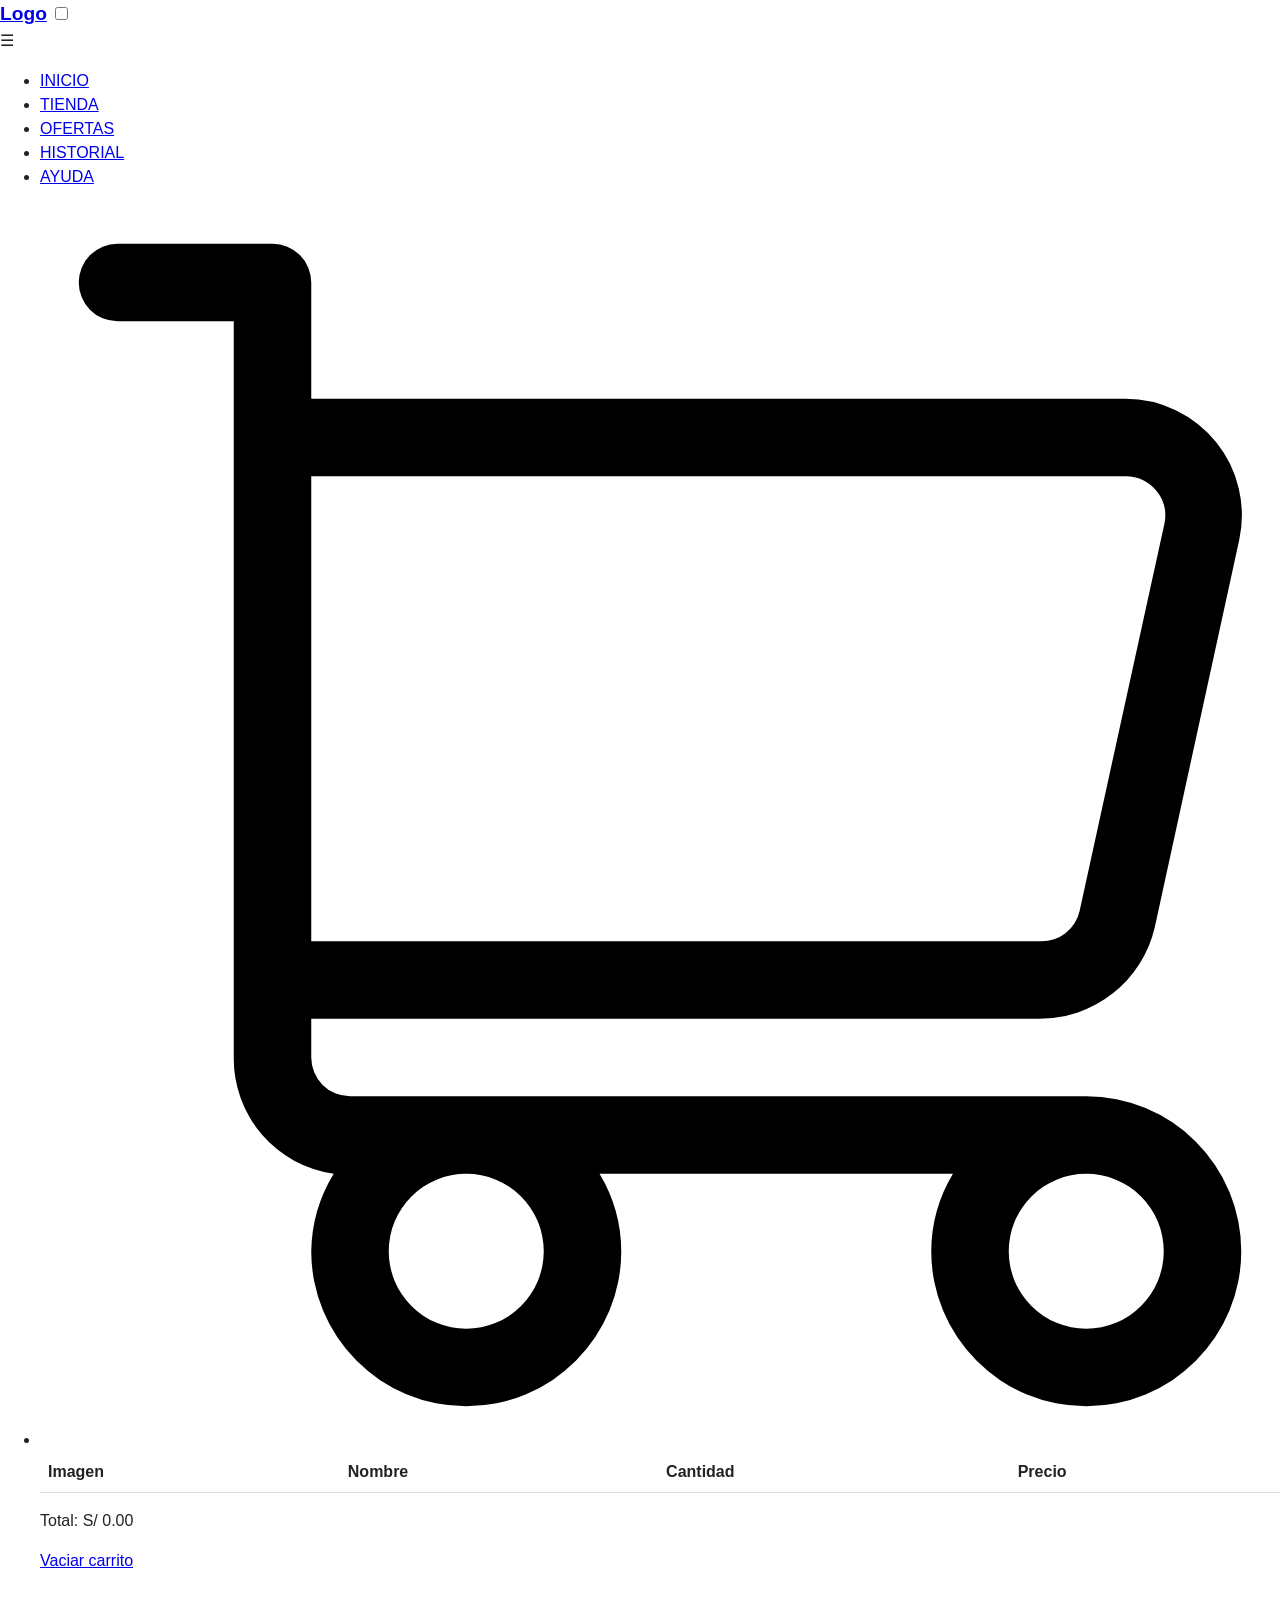
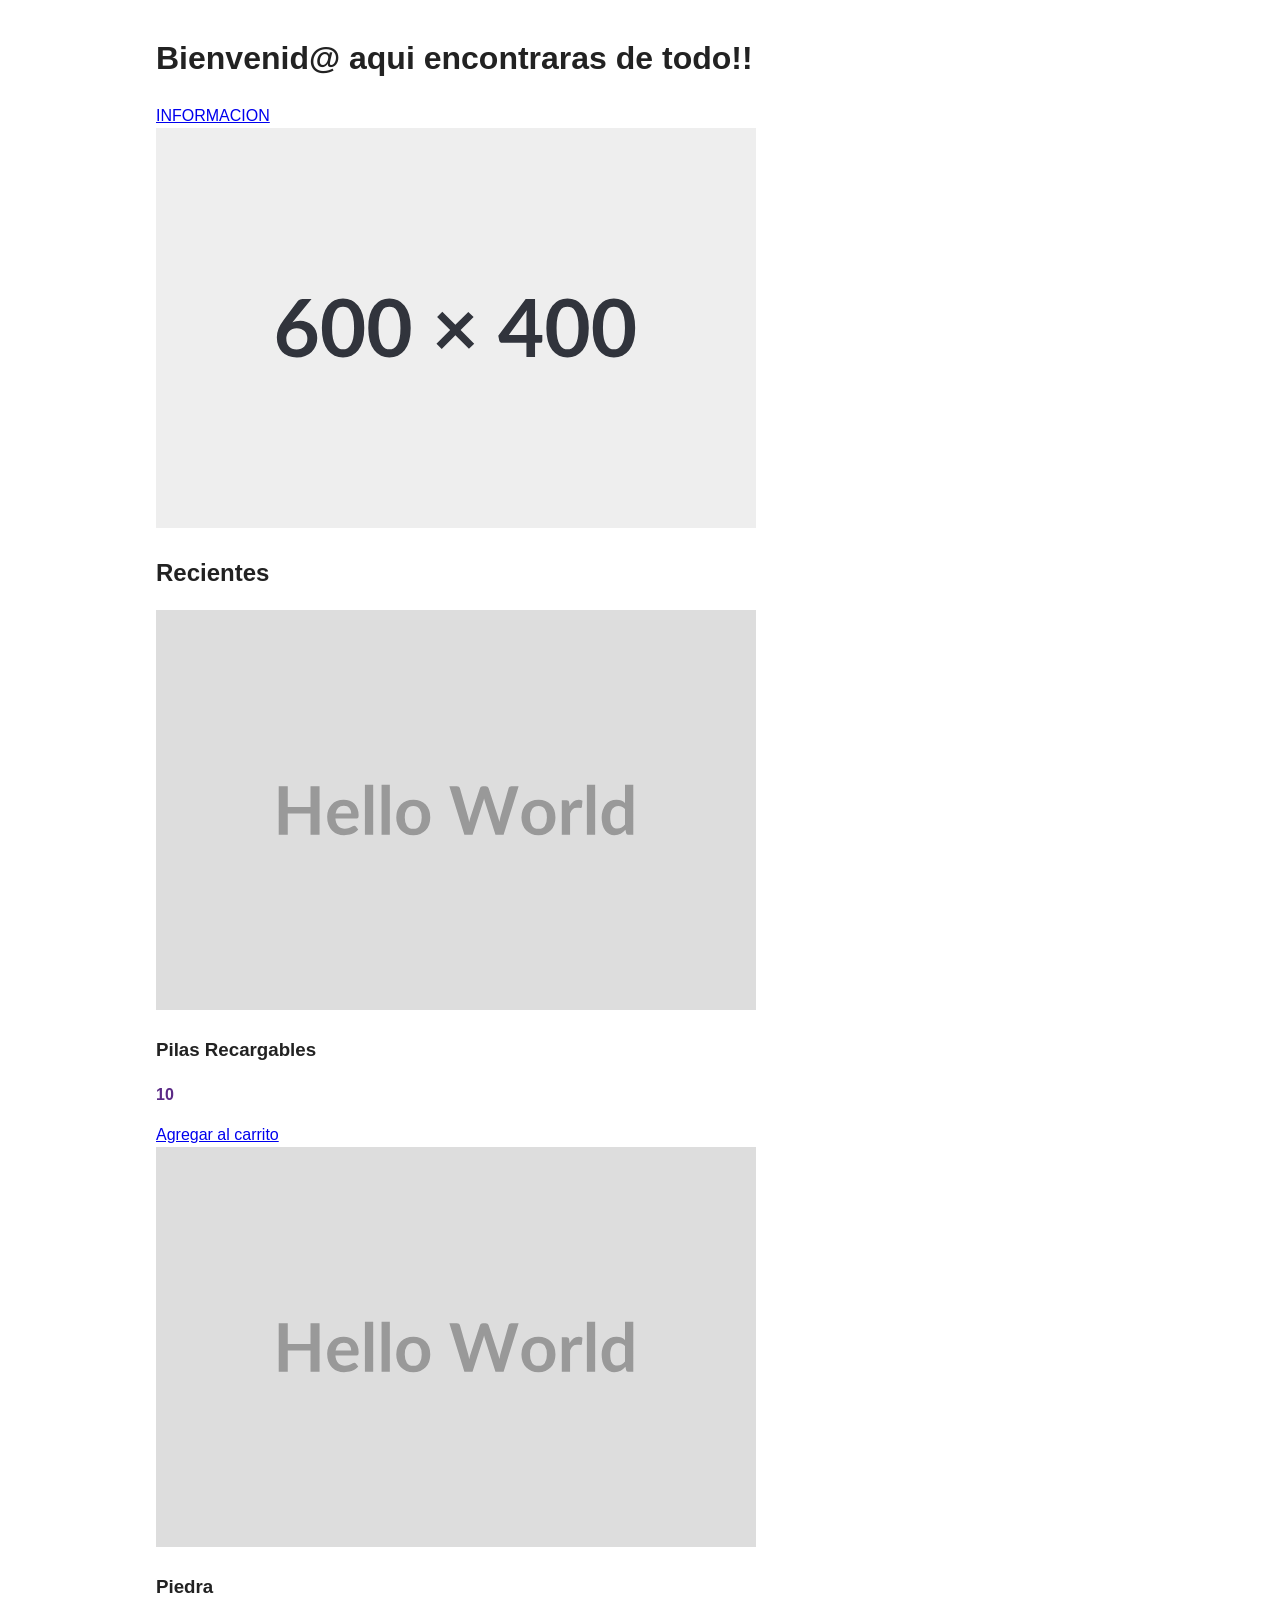
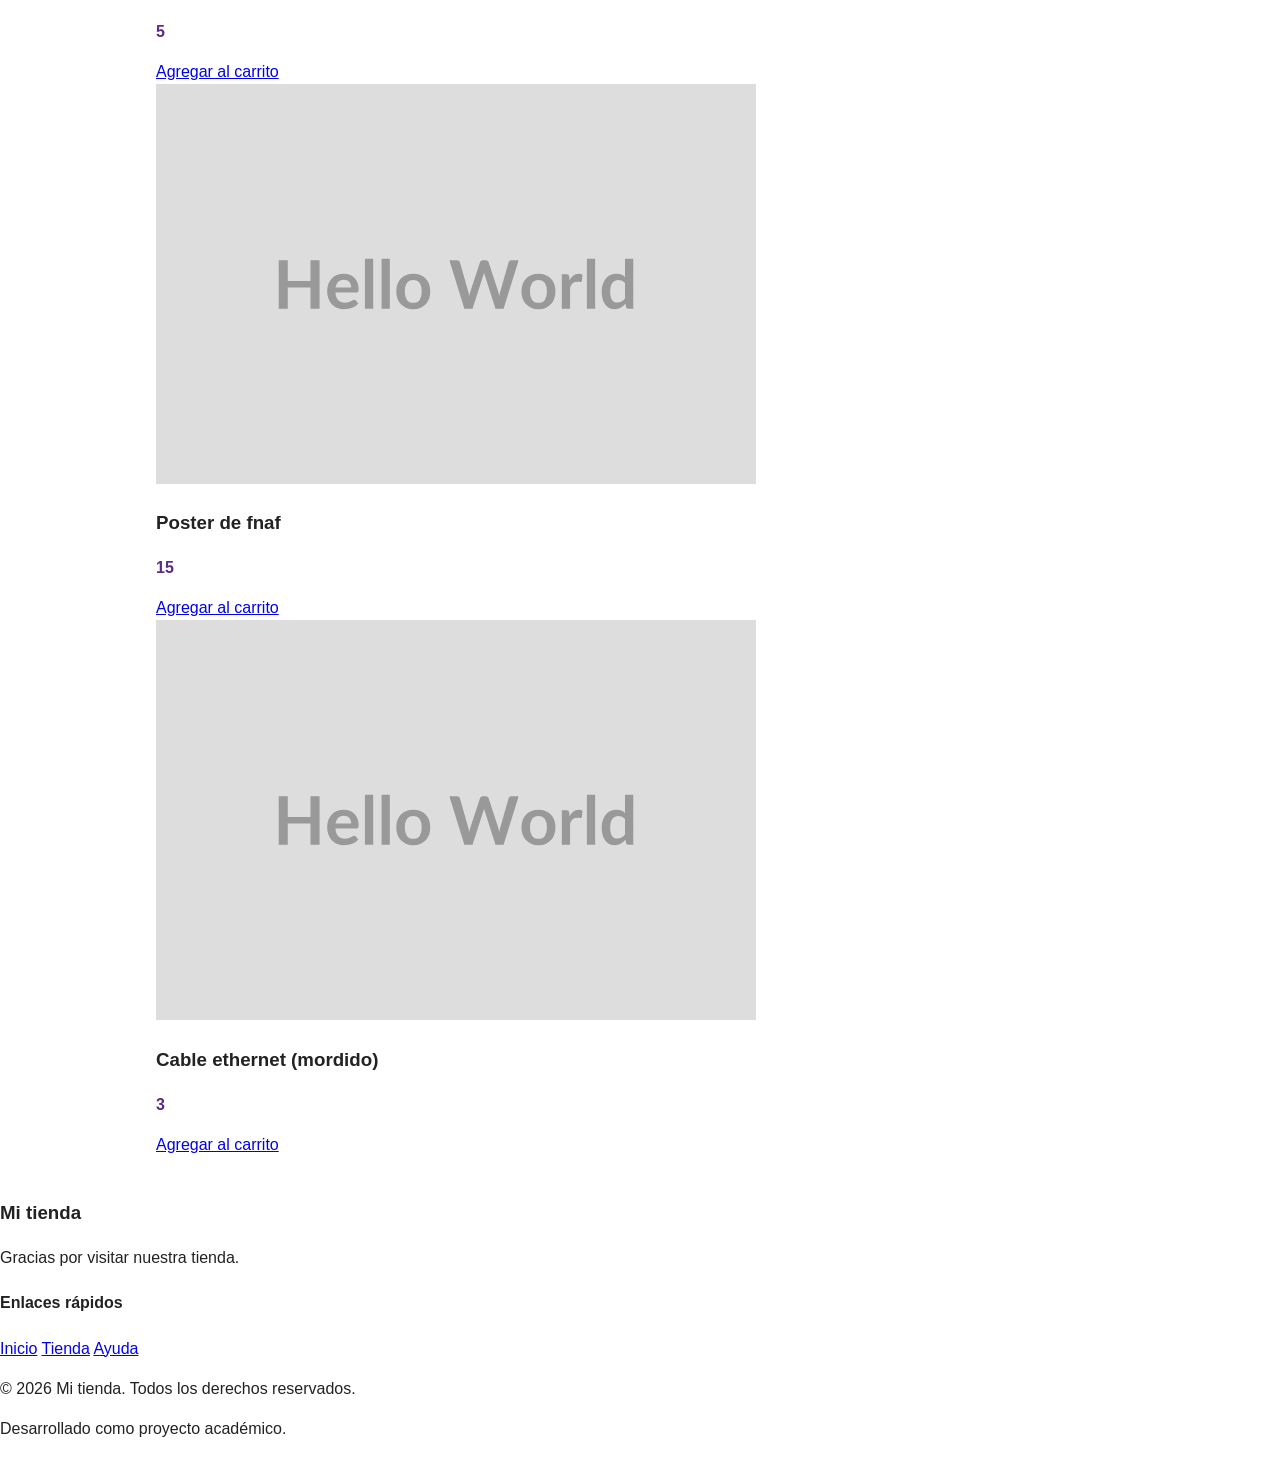
==== index.html @ d352cda1 "Actualización de tienda y documentación" ====
<!--
Integrantes:
.-Diego Joaquin Caceres Comentero
.-yorwi andre torres hinojosa
.-Johana Mayra ccamaque Ala
.-Brayam Yuber Cf Mamani Quilla
-->
<!DOCTYPE html>
<html lang="es">
<head>
<meta charset="UTF-8">
<meta name="viewport" content="width=device-width, initial-scale=1">
<title>Inicio · TiendaPe</title>
<link rel="stylesheet" href="css/estilos.css">
</head>
<body>

    <div class="barra">

        <header class="header">

            <div class="menu conteiner">

                <a href="#" class="logo">Logo</a>

                <input type="checkbox" id="menu">

                <label for="menu">
                    <div class="menu-icono">☰</div>
                </label>

                <nav class="navbar">
                    <ul>
                        <li><a href="index.html">INICIO</a></li>
                        <li><a href="tienda.html">TIENDA</a></li>
                        <li><a href="#">OFERTAS</a></li>
                        <li><a href="#">HISTORIAL</a></li>
                        <li><a href="#">AYUDA</a></li>
                    </ul>
                </nav>

                <div>
                    <ul>
                        <li class="submenu">

                            <img src="img/car-placeholder.svg" id="img-carrito" alt="Carrito de compras">

                            <div id="carrito">

                                <table id="lista-carrito">

                                    <thead>
                                        <tr>
                                            <th>Imagen</th>
                                            <th>Nombre</th>
                                            <th>Cantidad</th>
                                            <th>Precio</th>
                                        </tr>
                                    </thead>

                                    <tbody>
                                        <!-- JavaScript agregará los productos aquí -->
                                    </tbody>

                                </table>

                                <p>Total: S/ <span id="total">0.00</span></p>

                                <a href="#" id="vaciar-carrito" class="btn-3">
                                    Vaciar carrito
                                </a>

                            </div>

                        </li>
                    </ul>
                </div>

            </div>

        </header>

    </div>

    <main>

        <div class="header-content conteiner">

            <div class="header-txt">

                <h1>
                    <span>Bienvenid@</span>
                    aqui encontraras de todo!!
                </h1>

                <a href="#" class="btn-1">INFORMACION</a>

            </div>

            <div class="header-img">

                <img src="img/placeholder2.svg" alt="Imagen principal">

            </div>

            <section class="recientes conteiner">

                <h2>Recientes</h2>

                <div class="recientes content">

                    <div class="reciente-1">

                        <img src="img/placeholder3.svg" alt="Pilas recargables">

                        <h3>Pilas Recargables</h3>

                        <p class="precio">10</p>

                        <a href="#" class="agregar-carrito" data-id="1">
                            Agregar al carrito
                        </a>

                    </div>

                    <div class="reciente-1">

                        <img src="img/placeholder3.svg" alt="Piedra">

                        <h3>Piedra</h3>

                        <p class="precio">5</p>

                        <a href="#" class="agregar-carrito" data-id="2">
                            Agregar al carrito
                        </a>

                    </div>

                    <div class="reciente-1">

                        <img src="img/placeholder3.svg" alt="Poster de FNAF">

                        <h3>Poster de fnaf</h3>

                        <p class="precio">15</p>

                        <a href="#" class="agregar-carrito" data-id="3">
                            Agregar al carrito
                        </a>

                    </div>

                    <div class="reciente-1">

                        <img src="img/placeholder3.svg" alt="Cable ethernet">

                        <h3>Cable ethernet (mordido)</h3>

                        <p class="precio">3</p>

                        <a href="#" class="agregar-carrito" data-id="4">
                            Agregar al carrito
                        </a>

                    </div>

                </div>

            </section>

        </div>

    </main>

    <footer class="footer">

        <div class="footer-content">

            <div class="footer-info">

                <h3>Mi tienda</h3>
                <p>Gracias por visitar nuestra tienda.</p>

            </div>

            <div class="footer-links">

                <h4>Enlaces rápidos</h4>

                <a href="index.html">Inicio</a>
                <a href="tienda.html">Tienda</a>
                <a href="#">Ayuda</a>

            </div>

            <div class="footer-copy">

                <p>
                    &copy; 2026 Mi tienda.
                    Todos los derechos reservados.
                </p>

                <p>Desarrollado como proyecto académico.</p>

            </div>

        </div>

    </footer>

</body>
</html>
---- css/estilos.css ----
:root{--color:#5b2a86;--claro:#f3eefa;--error:#c0262d}
*{box-sizing:border-box}
body{margin:0;font-family:Arial,sans-serif;line-height:1.5;color:#222}
main{max-width:1000px;margin:0 auto;padding:1.5rem 1rem}
img{max-width:100%}
.cabecera{display:flex;flex-wrap:wrap;justify-content:space-between;gap:.5rem;padding:.8rem 1rem;background:var(--color)}
.cabecera a{color:#fff;text-decoration:none;margin-right:.6rem}
.logo{font-weight:bold;font-size:1.2rem}
.hero{background:var(--claro);padding:3rem 1rem;text-align:center;border-radius:10px}
.btn{display:inline-block;background:var(--color);color:#fff;border:0;padding:.5rem 1rem;border-radius:8px;cursor:pointer;font-size:1rem;text-decoration:none}
.btn:disabled{opacity:.4;cursor:not-allowed}
.filtros{display:flex;flex-wrap:wrap;gap:.5rem;margin-bottom:.5rem}
input,select,textarea{padding:.5rem;border:1px solid #999;border-radius:6px;font:inherit}
input[aria-invalid="true"],textarea[aria-invalid="true"]{border-color:var(--error)}
.grilla{display:grid;grid-template-columns:repeat(auto-fill,minmax(210px,1fr));gap:1rem}
.tarjeta{border:1px solid #ddd;border-radius:10px;padding:.8rem;display:flex;flex-direction:column;gap:.3rem}
.tarjeta img{background:var(--claro);border-radius:8px}
.tarjeta .botones{display:flex;gap:.4rem;margin-top:auto}
.precio{font-weight:bold;color:var(--color)}
dialog{border:0;border-radius:10px;max-width:380px}
dialog::backdrop{background:rgba(0,0,0,.5)}
.carrito{display:grid;grid-template-columns:2fr 1fr;gap:1.5rem}
table{width:100%;border-collapse:collapse}
th,td{padding:.5rem;border-bottom:1px solid #ddd;text-align:left}
td button{border:1px solid var(--color);background:#fff;border-radius:6px;cursor:pointer;width:1.8rem}
.resumen{background:var(--claro);padding:1rem;border-radius:10px;align-self:start}
.resumen p,.resumen .fila{margin:.3rem 0}
.fila{display:flex;justify-content:space-between}
.total{font-weight:bold;font-size:1.1rem}
.formulario{display:flex;flex-direction:column;gap:.3rem;max-width:480px}
.error{color:var(--error);font-size:.9rem;min-height:1.2rem}
.exito{color:green;font-weight:bold}
.pie{text-align:center;padding:1rem;border-top:1px solid #ddd;color:#666}
@media (max-width:768px){.carrito{grid-template-columns:1fr}table{font-size:.9rem}}
@media (max-width:390px){.grilla{grid-template-columns:1fr}}
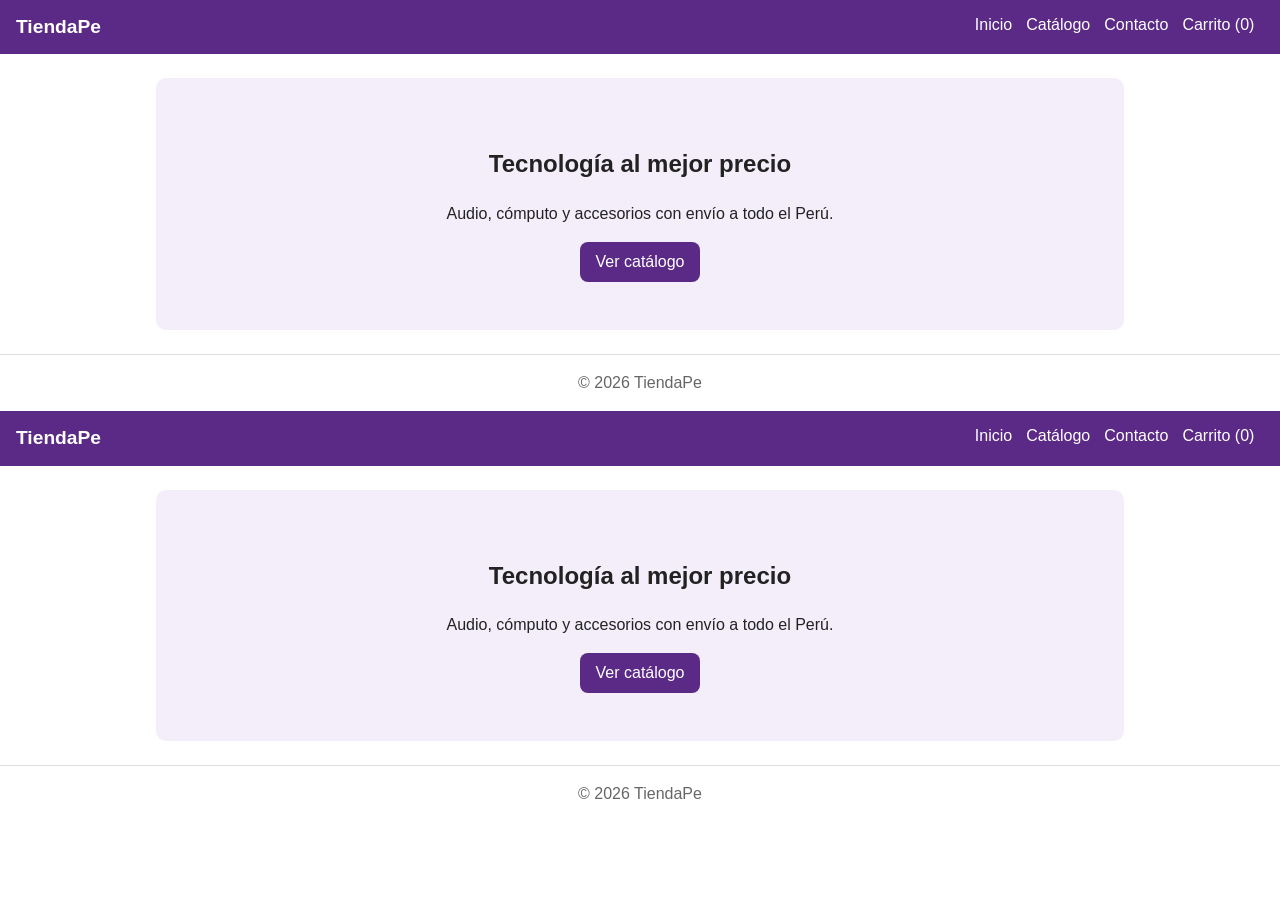
==== commit 131579ab: "Update index.html" ====
--- a/index.html
+++ b/index.html
@@ -1,10 +1,3 @@
-<!--
-Integrantes:
-.-Diego Joaquin Caceres Comentero
-.-yorwi andre torres hinojosa
-.-Johana Mayra ccamaque Ala
-.-Brayam Yuber Cf Mamani Quilla
--->
 <!DOCTYPE html>
 <html lang="es">
 <head>
@@ -14,200 +7,34 @@
 <link rel="stylesheet" href="css/estilos.css">
 </head>
 <body>
-
-    <div class="barra">
-
-        <header class="header">
-
-            <div class="menu conteiner">
-
-                <a href="#" class="logo">Logo</a>
-
-                <input type="checkbox" id="menu">
-
-                <label for="menu">
-                    <div class="menu-icono">☰</div>
-                </label>
-
-                <nav class="navbar">
-                    <ul>
-                        <li><a href="index.html">INICIO</a></li>
-                        <li><a href="tienda.html">TIENDA</a></li>
-                        <li><a href="#">OFERTAS</a></li>
-                        <li><a href="#">HISTORIAL</a></li>
-                        <li><a href="#">AYUDA</a></li>
-                    </ul>
-                </nav>
-
-                <div>
-                    <ul>
-                        <li class="submenu">
-
-                            <img src="img/car-placeholder.svg" id="img-carrito" alt="Carrito de compras">
-
-                            <div id="carrito">
-
-                                <table id="lista-carrito">
-
-                                    <thead>
-                                        <tr>
-                                            <th>Imagen</th>
-                                            <th>Nombre</th>
-                                            <th>Cantidad</th>
-                                            <th>Precio</th>
-                                        </tr>
-                                    </thead>
-
-                                    <tbody>
-                                        <!-- JavaScript agregará los productos aquí -->
-                                    </tbody>
-
-                                </table>
-
-                                <p>Total: S/ <span id="total">0.00</span></p>
-
-                                <a href="#" id="vaciar-carrito" class="btn-3">
-                                    Vaciar carrito
-                                </a>
-
-                            </div>
-
-                        </li>
-                    </ul>
-                </div>
-
-            </div>
-
-        </header>
-
-    </div>
-
-    <main>
-
-        <div class="header-content conteiner">
-
-            <div class="header-txt">
-
-                <h1>
-                    <span>Bienvenid@</span>
-                    aqui encontraras de todo!!
-                </h1>
-
-                <a href="#" class="btn-1">INFORMACION</a>
-
-            </div>
-
-            <div class="header-img">
-
-                <img src="img/placeholder2.svg" alt="Imagen principal">
-
-            </div>
-
-            <section class="recientes conteiner">
-
-                <h2>Recientes</h2>
-
-                <div class="recientes content">
-
-                    <div class="reciente-1">
-
-                        <img src="img/placeholder3.svg" alt="Pilas recargables">
-
-                        <h3>Pilas Recargables</h3>
-
-                        <p class="precio">10</p>
-
-                        <a href="#" class="agregar-carrito" data-id="1">
-                            Agregar al carrito
-                        </a>
-
-                    </div>
-
-                    <div class="reciente-1">
-
-                        <img src="img/placeholder3.svg" alt="Piedra">
-
-                        <h3>Piedra</h3>
-
-                        <p class="precio">5</p>
-
-                        <a href="#" class="agregar-carrito" data-id="2">
-                            Agregar al carrito
-                        </a>
-
-                    </div>
-
-                    <div class="reciente-1">
-
-                        <img src="img/placeholder3.svg" alt="Poster de FNAF">
-
-                        <h3>Poster de fnaf</h3>
-
-                        <p class="precio">15</p>
-
-                        <a href="#" class="agregar-carrito" data-id="3">
-                            Agregar al carrito
-                        </a>
-
-                    </div>
-
-                    <div class="reciente-1">
-
-                        <img src="img/placeholder3.svg" alt="Cable ethernet">
-
-                        <h3>Cable ethernet (mordido)</h3>
-
-                        <p class="precio">3</p>
-
-                        <a href="#" class="agregar-carrito" data-id="4">
-                            Agregar al carrito
-                        </a>
-
-                    </div>
-
-                </div>
-
-            </section>
-
-        </div>
-
-    </main>
-
-    <footer class="footer">
-
-        <div class="footer-content">
-
-            <div class="footer-info">
-
-                <h3>Mi tienda</h3>
-                <p>Gracias por visitar nuestra tienda.</p>
-
-            </div>
-
-            <div class="footer-links">
-
-                <h4>Enlaces rápidos</h4>
-
-                <a href="index.html">Inicio</a>
-                <a href="tienda.html">Tienda</a>
-                <a href="#">Ayuda</a>
-
-            </div>
-
-            <div class="footer-copy">
-
-                <p>
-                    &copy; 2026 Mi tienda.
-                    Todos los derechos reservados.
-                </p>
-
-                <p>Desarrollado como proyecto académico.</p>
-
-            </div>
-
-        </div>
-
-    </footer>
+<header class="cabecera"><a class="logo" href="index.html">TiendaPe</a>
+<nav><a href="index.html">Inicio</a> <a href="catalogo.html">Catálogo</a> <a href="contacto.html">Contacto</a> <a href="carrito.html">Carrito (<span id="contador">0</span>)</a></nav></header>
+<main>
+<section class="hero"><h1>Tecnología al mejor precio</h1><p>Audio, cómputo y accesorios con envío a todo el Perú.</p><a class="btn" href="catalogo.html">Ver catálogo</a></section>
+</main>
+<footer class="pie">&copy; 2026 TiendaPe</footer>
+<script src="js/datos.js"></script>
+<script src="js/tienda.js"></script>
 
 </body>
 </html>
+<!DOCTYPE html>
+<html lang="es">
+<head>
+<meta charset="UTF-8">
+<meta name="viewport" content="width=device-width, initial-scale=1">
+<title>Inicio · TiendaPe</title>
+<link rel="stylesheet" href="css/estilos.css">
+</head>
+<body>
+<header class="cabecera"><a class="logo" href="index.html">TiendaPe</a>
+<nav><a href="index.html">Inicio</a> <a href="catalogo.html">Catálogo</a> <a href="contacto.html">Contacto</a> <a href="carrito.html">Carrito (<span id="contador">0</span>)</a></nav></header>
+<main>
+<section class="hero"><h1>Tecnología al mejor precio</h1><p>Audio, cómputo y accesorios con envío a todo el Perú.</p><a class="btn" href="catalogo.html">Ver catálogo</a></section>
+</main>
+<footer class="pie">&copy; 2026 TiendaPe</footer>
+<script src="js/datos.js"></script>
+<script src="js/tienda.js"></script>
+
+</body>
+</html>
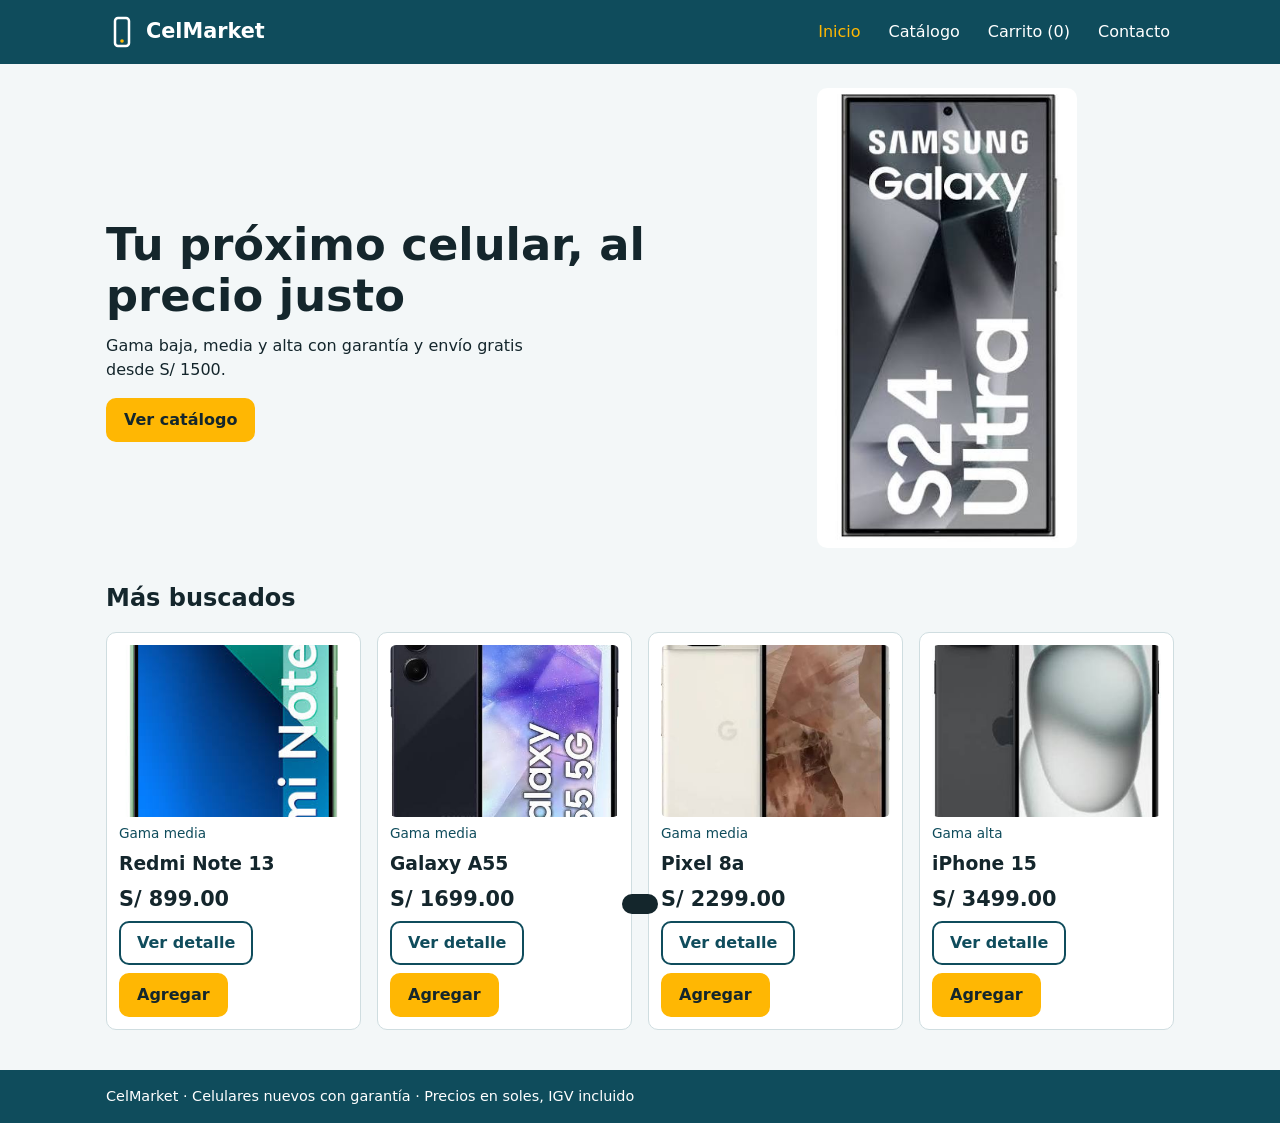
==== commit 40038afe: "Actualizacion de tienda" ====
--- a/index.html
+++ b/index.html
@@ -1,40 +1,47 @@
 <!DOCTYPE html>
 <html lang="es">
 <head>
-<meta charset="UTF-8">
-<meta name="viewport" content="width=device-width, initial-scale=1">
-<title>Inicio · TiendaPe</title>
-<link rel="stylesheet" href="css/estilos.css">
+    <meta charset="UTF-8">
+    <meta name="viewport" content="width=device-width, initial-scale=1.0">
+    <title>Inicio | CelMarket</title>
+    <link rel="stylesheet" href="css/style.css">
 </head>
 <body>
-<header class="cabecera"><a class="logo" href="index.html">TiendaPe</a>
-<nav><a href="index.html">Inicio</a> <a href="catalogo.html">Catálogo</a> <a href="contacto.html">Contacto</a> <a href="carrito.html">Carrito (<span id="contador">0</span>)</a></nav></header>
-<main>
-<section class="hero"><h1>Tecnología al mejor precio</h1><p>Audio, cómputo y accesorios con envío a todo el Perú.</p><a class="btn" href="catalogo.html">Ver catálogo</a></section>
-</main>
-<footer class="pie">&copy; 2026 TiendaPe</footer>
-<script src="js/datos.js"></script>
-<script src="js/tienda.js"></script>
+    <header class="header">
+        <div class="barra conteiner">
+            <a href="index.html" class="logo" aria-label="CelMarket, ir al inicio">
+                <svg viewBox="0 0 32 32" width="32" height="32" aria-hidden="true"><rect x="9" y="2" width="14" height="28" rx="3" fill="none" stroke="currentColor" stroke-width="2.5"/><circle cx="16" cy="25" r="1.8" fill="var(--color-acento)"/></svg>
+                <span>CelMarket</span>
+            </a>
+            <button class="menu-btn" aria-expanded="false" aria-controls="nav" aria-label="Abrir menú">☰</button>
+            <nav id="nav" class="navbar">
+                <ul>
+                    <li><a href="index.html" aria-current="page">Inicio</a></li>
+                    <li><a href="tienda.html">Catálogo</a></li>
+                    <li><a href="carrito.html">Carrito (<span class="contador">0</span>)</a></li>
+                    <li><a href="contacto.html">Contacto</a></li>
+                </ul>
+            </nav>
+        </div>
+    </header>
+    <main>
+        <section class="hero conteiner">
+            <div>
+                <h1>Tu próximo celular, al precio justo</h1>
+                <p>Gama baja, media y alta con garantía y envío gratis desde S/ 1500.</p>
+                <a href="tienda.html" class="btn">Ver catálogo</a>
+            </div>
+            <img src="img/galaxy-s24.jpg" alt="Ilustración de un celular">
+        </section>
+        <section class="conteiner">
+            <h2>Más buscados</h2>
+            <div id="destacados" class="grid"></div>
+        </section>
+    </main>
+    <footer class="footer"><div class="conteiner">CelMarket · Celulares nuevos con garantía · Precios en soles, IGV incluido</div></footer>
+    <p id="aviso" class="aviso" role="status" aria-live="polite"></p>
+    <script src="js/datos.js"></script>
+    <script src="js/comun.js"></script>
 
 </body>
 </html>
-<!DOCTYPE html>
-<html lang="es">
-<head>
-<meta charset="UTF-8">
-<meta name="viewport" content="width=device-width, initial-scale=1">
-<title>Inicio · TiendaPe</title>
-<link rel="stylesheet" href="css/estilos.css">
-</head>
-<body>
-<header class="cabecera"><a class="logo" href="index.html">TiendaPe</a>
-<nav><a href="index.html">Inicio</a> <a href="catalogo.html">Catálogo</a> <a href="contacto.html">Contacto</a> <a href="carrito.html">Carrito (<span id="contador">0</span>)</a></nav></header>
-<main>
-<section class="hero"><h1>Tecnología al mejor precio</h1><p>Audio, cómputo y accesorios con envío a todo el Perú.</p><a class="btn" href="catalogo.html">Ver catálogo</a></section>
-</main>
-<footer class="pie">&copy; 2026 TiendaPe</footer>
-<script src="js/datos.js"></script>
-<script src="js/tienda.js"></script>
-
-</body>
-</html>
--- a/css/style.css
+++ b/css/style.css
@@ -0,0 +1,93 @@
+:root {
+  --color-primario: #0f4c5c;
+  --color-acento: #ffb703;
+  --color-fondo: #f3f7f8;
+  --color-superficie: #ffffff;
+  --color-texto: #14262c;
+  --color-borde: #cfdde0;
+  --color-error: #b00020;
+  --radio: 10px;
+}
+* { box-sizing: border-box; margin: 0; }
+body { font-family: "Trebuchet MS", system-ui, sans-serif; background: var(--color-fondo); color: var(--color-texto); line-height: 1.5; }
+img { max-width: 100%; display: block; }
+a { color: var(--color-primario); }
+:focus-visible { outline: 3px solid var(--color-acento); outline-offset: 2px; }
+.conteiner { max-width: 1100px; margin: auto; padding: 0 16px; }
+main { min-height: 70vh; padding-bottom: 40px; }
+h1 { font-size: clamp(1.8rem, 5vw, 2.8rem); line-height: 1.15; margin: 24px 0 12px; }
+h2 { font-size: 1.5rem; margin: 32px 0 16px; }
+
+/* Cabecera */
+.header { background: var(--color-primario); color: #fff; }
+.barra { display: flex; align-items: center; justify-content: space-between; flex-wrap: wrap; gap: 8px; min-height: 64px; }
+.logo { display: flex; align-items: center; gap: 8px; color: #fff; text-decoration: none; font-weight: 700; font-size: 1.3rem; }
+.menu-btn { background: none; border: 0; color: #fff; font-size: 1.8rem; cursor: pointer; }
+.navbar { width: 100%; display: none; }
+.navbar.abierto { display: block; }
+.navbar ul { list-style: none; padding: 0; display: flex; flex-direction: column; }
+.navbar a { display: block; padding: 10px 4px; color: #fff; text-decoration: none; }
+.navbar a:hover, .navbar a[aria-current] { color: var(--color-acento); }
+
+/* Inicio */
+.hero { display: grid; gap: 24px; align-items: center; padding-top: 24px; }
+.hero p { margin-bottom: 16px; max-width: 46ch; }
+.hero img { max-width: 260px; border-radius: var(--radio); margin: auto; }
+
+/* Botones */
+.btn { display: inline-block; background: var(--color-acento); color: #14262c; border: 2px solid var(--color-acento); border-radius: var(--radio); padding: 8px 16px; font: inherit; font-weight: 700; cursor: pointer; text-decoration: none; }
+.btn-sec { background: transparent; border-color: var(--color-primario); color: var(--color-primario); }
+.btn:disabled { opacity: .5; cursor: not-allowed; }
+
+/* Catálogo */
+.filtros { display: grid; gap: 12px; margin-bottom: 20px; }
+.filtros label, .cupon label { display: grid; gap: 4px; font-weight: 700; }
+input, select, textarea { font: inherit; padding: 8px; border: 1px solid var(--color-borde); border-radius: 6px; width: 100%; background: #fff; }
+.grid { display: grid; grid-template-columns: repeat(auto-fill, minmax(220px, 1fr)); gap: 16px; }
+.tarjeta { background: var(--color-superficie); border: 1px solid var(--color-borde); border-radius: var(--radio); padding: 12px; display: grid; gap: 6px; align-content: start; }
+.tarjeta img { border-radius: 6px; aspect-ratio: 4/3; object-fit: cover; width: 100%; }
+.etiqueta { font-size: .85rem; color: var(--color-primario); }
+.precio { font-size: 1.3rem; font-weight: 700; }
+.acciones { display: flex; gap: 8px; flex-wrap: wrap; }
+.vacio { grid-column: 1 / -1; padding: 24px; text-align: center; }
+
+/* Modal */
+.modal { position: fixed; inset: 0; background: rgba(0,0,0,.55); display: grid; place-items: center; padding: 16px; z-index: 10; }
+.modal[hidden] { display: none; }
+.modal-caja { background: #fff; border-radius: var(--radio); padding: 16px; max-width: 640px; width: 100%; max-height: 90vh; overflow: auto; }
+.modal-cuerpo { display: grid; gap: 16px; margin-top: 12px; }
+
+/* Carrito */
+.tabla-scroll { overflow-x: auto; }
+.tabla { width: 100%; border-collapse: collapse; background: #fff; }
+.tabla th, .tabla td { padding: 10px; border-bottom: 1px solid var(--color-borde); text-align: left; }
+.tabla input { width: 80px; }
+.carrito-pie { display: grid; gap: 24px; margin-top: 24px; }
+.cupon { display: grid; gap: 8px; align-content: start; max-width: 320px; }
+.resumen { display: grid; grid-template-columns: 1fr auto; gap: 6px 16px; max-width: 360px; margin-bottom: 16px; }
+.resumen dd { text-align: right; }
+.resumen .total { font-size: 1.3rem; font-weight: 700; border-top: 2px solid var(--color-primario); padding-top: 6px; }
+
+/* Formulario */
+.formulario { display: grid; gap: 6px; max-width: 520px; }
+.formulario label { font-weight: 700; margin-top: 8px; }
+.formulario small { font-weight: 400; color: #4a6168; }
+[aria-invalid="true"] { border-color: var(--color-error); border-width: 2px; }
+.error { color: var(--color-error); font-size: .9rem; min-height: 1.2em; }
+#exito { color: var(--color-primario); font-weight: 700; }
+
+/* Aviso y pie */
+.aviso { position: fixed; bottom: 16px; left: 50%; transform: translateX(-50%) translateY(150%); background: var(--color-texto); color: #fff; padding: 10px 18px; border-radius: var(--radio); transition: transform .25s; z-index: 20; }
+.aviso.visible { transform: translateX(-50%) translateY(0); }
+.footer { background: var(--color-primario); color: #fff; padding: 16px 0; font-size: .9rem; }
+
+@media (min-width: 768px) {
+  .menu-btn { display: none; }
+  .navbar { display: block; width: auto; }
+  .navbar ul { flex-direction: row; gap: 20px; }
+  .hero { grid-template-columns: 1.3fr 1fr; }
+  .filtros { grid-template-columns: 2fr 1fr; }
+  .carrito-pie { grid-template-columns: 1fr 1fr; }
+  .modal-cuerpo { grid-template-columns: 200px 1fr; }
+}
+@media (prefers-reduced-motion: reduce) { .aviso { transition: none; } }
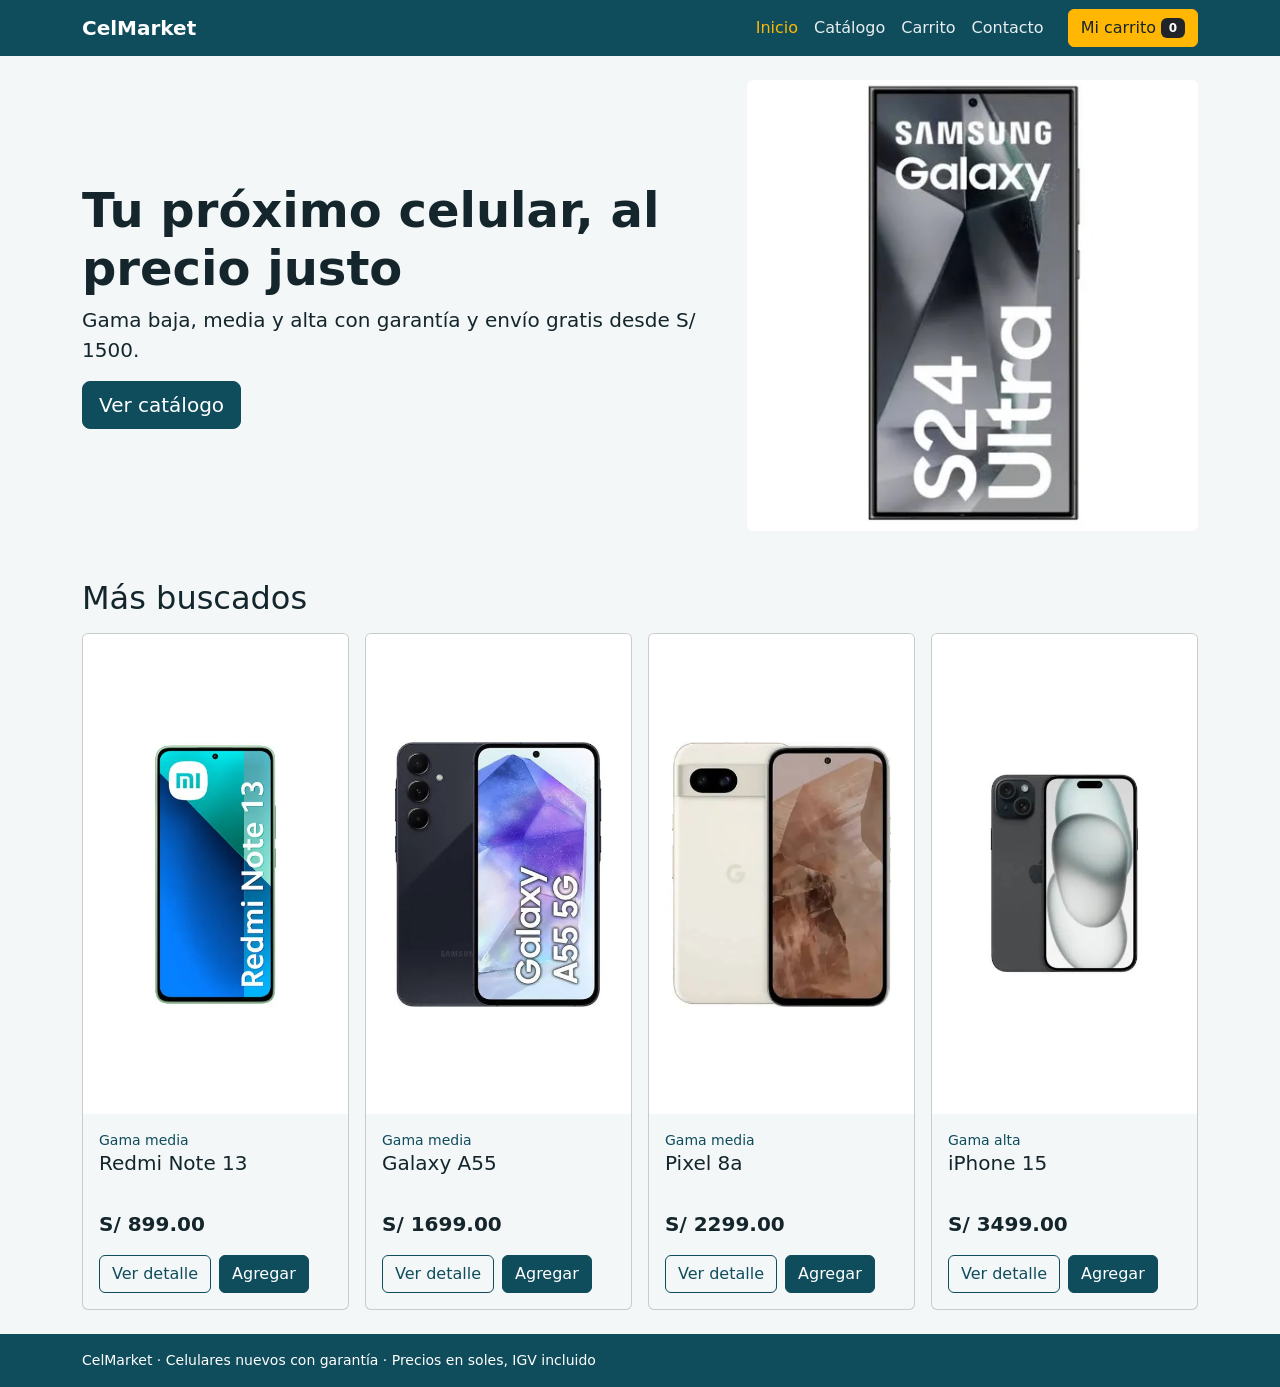
==== commit 18b2ed9a: "Add files via upload" ====
--- a/index.html
+++ b/index.html
@@ -2,46 +2,96 @@
 <html lang="es">
 <head>
     <meta charset="UTF-8">
-    <meta name="viewport" content="width=device-width, initial-scale=1.0">
+    <meta name="viewport" content="width=device-width, initial-scale=1">
     <title>Inicio | CelMarket</title>
-    <link rel="stylesheet" href="css/style.css">
+    <!-- 1. Bootstrap 5.3.9 primero; 2. la marca después, para poder sobrescribirlo -->
+    <link rel="stylesheet" href="vendor/bootstrap.min.css">
+    <link rel="stylesheet" href="css/marca.css">
+    <link rel="stylesheet" href="css/estilos.css">
 </head>
-<body>
-    <header class="header">
-        <div class="barra conteiner">
-            <a href="index.html" class="logo" aria-label="CelMarket, ir al inicio">
-                <svg viewBox="0 0 32 32" width="32" height="32" aria-hidden="true"><rect x="9" y="2" width="14" height="28" rx="3" fill="none" stroke="currentColor" stroke-width="2.5"/><circle cx="16" cy="25" r="1.8" fill="var(--color-acento)"/></svg>
-                <span>CelMarket</span>
-            </a>
-            <button class="menu-btn" aria-expanded="false" aria-controls="nav" aria-label="Abrir menú">☰</button>
-            <nav id="nav" class="navbar">
-                <ul>
-                    <li><a href="index.html" aria-current="page">Inicio</a></li>
-                    <li><a href="tienda.html">Catálogo</a></li>
-                    <li><a href="carrito.html">Carrito (<span class="contador">0</span>)</a></li>
-                    <li><a href="contacto.html">Contacto</a></li>
-                </ul>
-            </nav>
+<body class="d-flex flex-column min-vh-100">
+    <a class="visually-hidden-focusable position-absolute bg-white p-2" href="#contenido">Saltar al contenido</a>
+
+    <header>
+        <nav class="navbar navbar-expand-md" data-bs-theme="dark" aria-label="Principal">
+            <div class="container">
+                <a class="navbar-brand fw-bold" href="index.html">CelMarket</a>
+                <button class="navbar-toggler" type="button" data-bs-toggle="collapse" data-bs-target="#menu"
+                    aria-controls="menu" aria-expanded="false" aria-label="Abrir menú">
+                    <span class="navbar-toggler-icon"></span>
+                </button>
+                <div class="collapse navbar-collapse" id="menu">
+                    <ul class="navbar-nav ms-auto align-items-md-center">
+                        <li class="nav-item"><a class="nav-link active" href="index.html" aria-current="page">Inicio</a></li>
+                        <li class="nav-item"><a class="nav-link" href="tienda.html">Catálogo</a></li>
+                        <li class="nav-item"><a class="nav-link" href="carrito.html">Carrito</a></li>
+                        <li class="nav-item"><a class="nav-link" href="contacto.html">Contacto</a></li>
+                    </ul>
+                    <button class="btn btn-warning ms-md-3 mt-2 mt-md-0" type="button" data-bs-toggle="offcanvas"
+                        data-bs-target="#carrito-lateral" aria-controls="carrito-lateral">
+                        Mi carrito <span class="badge text-bg-dark contador">0</span><span class="visually-hidden"> productos</span>
+                    </button>
+                </div>
+            </div>
+        </nav>
+    </header>
+
+    <main id="contenido" class="flex-grow-1">
+
+        <section class="container py-4 hero">
+            <div class="row align-items-center g-4">
+                <div class="col-12 col-md-7">
+                    <h1 class="display-5 fw-bold">Tu próximo celular, al precio justo</h1>
+                    <p class="lead">Gama baja, media y alta con garantía y envío gratis desde S/ 1500.</p>
+                    <a href="tienda.html" class="btn btn-primary btn-lg">Ver catálogo</a>
+                </div>
+                <div class="col-8 col-md-5 mx-auto">
+                    <img src="img/galaxy-s24.webp" class="img-fluid rounded" alt="Celular Galaxy S24" width="480" height="480">
+                </div>
+            </div>
+        </section>
+
+        <section class="container py-4" aria-labelledby="t-destacados">
+            <h2 class="mb-3" id="t-destacados">Más buscados</h2>
+            <div id="destacados" class="row row-cols-1 row-cols-sm-2 row-cols-lg-4 g-3"></div>
+        </section>
+
+
+    </main>
+
+    <footer class="bg-primary text-white py-3 small">
+        <div class="container">
+            CelMarket · Celulares nuevos con garantía · Precios en soles, IGV incluido
         </div>
-    </header>
-    <main>
-        <section class="hero conteiner">
-            <div>
-                <h1>Tu próximo celular, al precio justo</h1>
-                <p>Gama baja, media y alta con garantía y envío gratis desde S/ 1500.</p>
-                <a href="tienda.html" class="btn">Ver catálogo</a>
+    </footer>
+
+    <!-- Carrito lateral (offcanvas) -->
+    <div class="offcanvas offcanvas-end" tabindex="-1" id="carrito-lateral" aria-labelledby="carrito-titulo">
+        <div class="offcanvas-header">
+            <h2 class="offcanvas-title h5" id="carrito-titulo">Tu carrito</h2>
+            <button type="button" class="btn-close" data-bs-dismiss="offcanvas" aria-label="Cerrar carrito"></button>
+        </div>
+        <div class="offcanvas-body d-flex flex-column">
+            <div id="carrito-lineas"></div>
+            <div id="carrito-pie" class="mt-auto pt-3" hidden>
+                <p class="fs-5 fw-bold d-flex justify-content-between">Total estimado <span id="carrito-total"></span></p>
+                <div class="d-grid gap-2">
+                    <a href="checkout.html" class="btn btn-primary">Finalizar compra</a>
+                    <a href="carrito.html" class="btn btn-outline-primary">Ver carrito completo</a>
+                </div>
             </div>
-            <img src="img/galaxy-s24.jpg" alt="Ilustración de un celular">
-        </section>
-        <section class="conteiner">
-            <h2>Más buscados</h2>
-            <div id="destacados" class="grid"></div>
-        </section>
-    </main>
-    <footer class="footer"><div class="conteiner">CelMarket · Celulares nuevos con garantía · Precios en soles, IGV incluido</div></footer>
-    <p id="aviso" class="aviso" role="status" aria-live="polite"></p>
+        </div>
+    </div>
+
+    <!-- Aviso (toast) -->
+    <div class="toast-container position-fixed bottom-0 end-0 p-3">
+        <div id="toast-aviso" class="toast text-bg-dark" role="status" aria-live="polite" aria-atomic="true">
+            <div class="toast-body"></div>
+        </div>
+    </div>
+
+    <script src="vendor/bootstrap.bundle.min.js"></script>
     <script src="js/datos.js"></script>
     <script src="js/comun.js"></script>
-
 </body>
 </html>
--- a/css/marca.css
+++ b/css/marca.css
@@ -0,0 +1,72 @@
+/* marca.css — se carga DESPUÉS de Bootstrap y le pone la identidad de CelMarket */
+:root {
+  --color-primario: #0f4c5c;
+  --color-primario-oscuro: #0a3642;
+  --color-acento: #ffb703;
+  --color-acento-oscuro: #e6a200;
+  --color-fondo: #f3f7f8;
+  --color-texto: #14262c;
+  --color-error: #b00020;
+
+  --bs-body-font-family: "Trebuchet MS", system-ui, "Segoe UI", Roboto, sans-serif;
+  --bs-body-bg: var(--color-fondo);
+  --bs-body-color: var(--color-texto);
+  --bs-primary: #0f4c5c;
+  --bs-primary-rgb: 15, 76, 92;
+  --bs-link-color-rgb: 15, 76, 92;
+  --bs-link-hover-color-rgb: 10, 54, 66;
+  --bs-form-invalid-color: var(--color-error);
+  --bs-form-invalid-border-color: var(--color-error);
+}
+
+/* Bootstrap 5.3 expone variables por componente: se cambian aquí, sin !important */
+.btn-primary {
+  --bs-btn-bg: var(--color-primario);
+  --bs-btn-border-color: var(--color-primario);
+  --bs-btn-hover-bg: var(--color-primario-oscuro);
+  --bs-btn-hover-border-color: var(--color-primario-oscuro);
+  --bs-btn-active-bg: var(--color-primario-oscuro);
+  --bs-btn-active-border-color: var(--color-primario-oscuro);
+  --bs-btn-disabled-bg: var(--color-primario);
+  --bs-btn-disabled-border-color: var(--color-primario);
+}
+.btn-outline-primary {
+  --bs-btn-color: var(--color-primario);
+  --bs-btn-border-color: var(--color-primario);
+  --bs-btn-hover-bg: var(--color-primario);
+  --bs-btn-hover-border-color: var(--color-primario);
+  --bs-btn-active-bg: var(--color-primario-oscuro);
+  --bs-btn-active-border-color: var(--color-primario-oscuro);
+}
+.btn-warning {
+  --bs-btn-bg: var(--color-acento);
+  --bs-btn-border-color: var(--color-acento);
+  --bs-btn-color: var(--color-texto);
+  --bs-btn-hover-bg: var(--color-acento-oscuro);
+  --bs-btn-hover-border-color: var(--color-acento-oscuro);
+  --bs-btn-hover-color: var(--color-texto);
+  --bs-btn-active-bg: var(--color-acento-oscuro);
+  --bs-btn-active-border-color: var(--color-acento-oscuro);
+  --bs-btn-active-color: var(--color-texto);
+}
+.progress { --bs-progress-bar-bg: var(--color-primario); }
+
+.navbar[data-bs-theme="dark"] {   /* igual de específico que la regla de Bootstrap */
+  background-color: var(--color-primario);
+  --bs-navbar-color: rgba(255, 255, 255, .9);   /* el gris por defecto no da 4.5:1 */
+  --bs-navbar-hover-color: var(--color-acento);
+  --bs-navbar-active-color: var(--color-acento);
+}
+
+/* Foco siempre visible al navegar con teclado */
+:focus-visible { outline: 3px solid var(--color-acento); outline-offset: 2px; }
+.card :focus-visible, .modal :focus-visible, .offcanvas :focus-visible { outline-color: var(--color-primario); }
+
+/* Respetar a quien pidió menos movimiento en su sistema */
+@media (prefers-reduced-motion: reduce) {
+  *, *::before, *::after {
+    animation-duration: .01ms !important;
+    transition-duration: .01ms !important;
+    scroll-behavior: auto !important;
+  }
+}
--- a/css/estilos.css
+++ b/css/estilos.css
@@ -0,0 +1,17 @@
+/* estilos.css — solo lo que Bootstrap no resuelve. Mobile First: base = celular. */
+.tarjeta-producto img { aspect-ratio: 1; object-fit: contain; background: #fff; }
+.cantidad { width: 5rem; }
+
+/* Resumen de montos (dl) */
+.resumen { display: grid; grid-template-columns: 1fr auto; gap: 6px 16px; margin: 0 0 16px; }
+.resumen dd { text-align: right; margin: 0; }
+.resumen .total { font-size: 1.25rem; font-weight: 700; border-top: 2px solid var(--color-primario); padding-top: 6px; }
+
+/* Titulo de paso del checkout: el foco programático no necesita recuadro grande */
+[tabindex="-1"]:focus { outline: none; }
+[tabindex="-1"]:focus-visible { outline: 3px solid var(--color-acento); outline-offset: 4px; }
+
+@media (min-width: 768px) {
+  .tarjeta-producto .card-title { min-height: 2.5em; }
+  .hero img { max-width: 100%; }
+}
